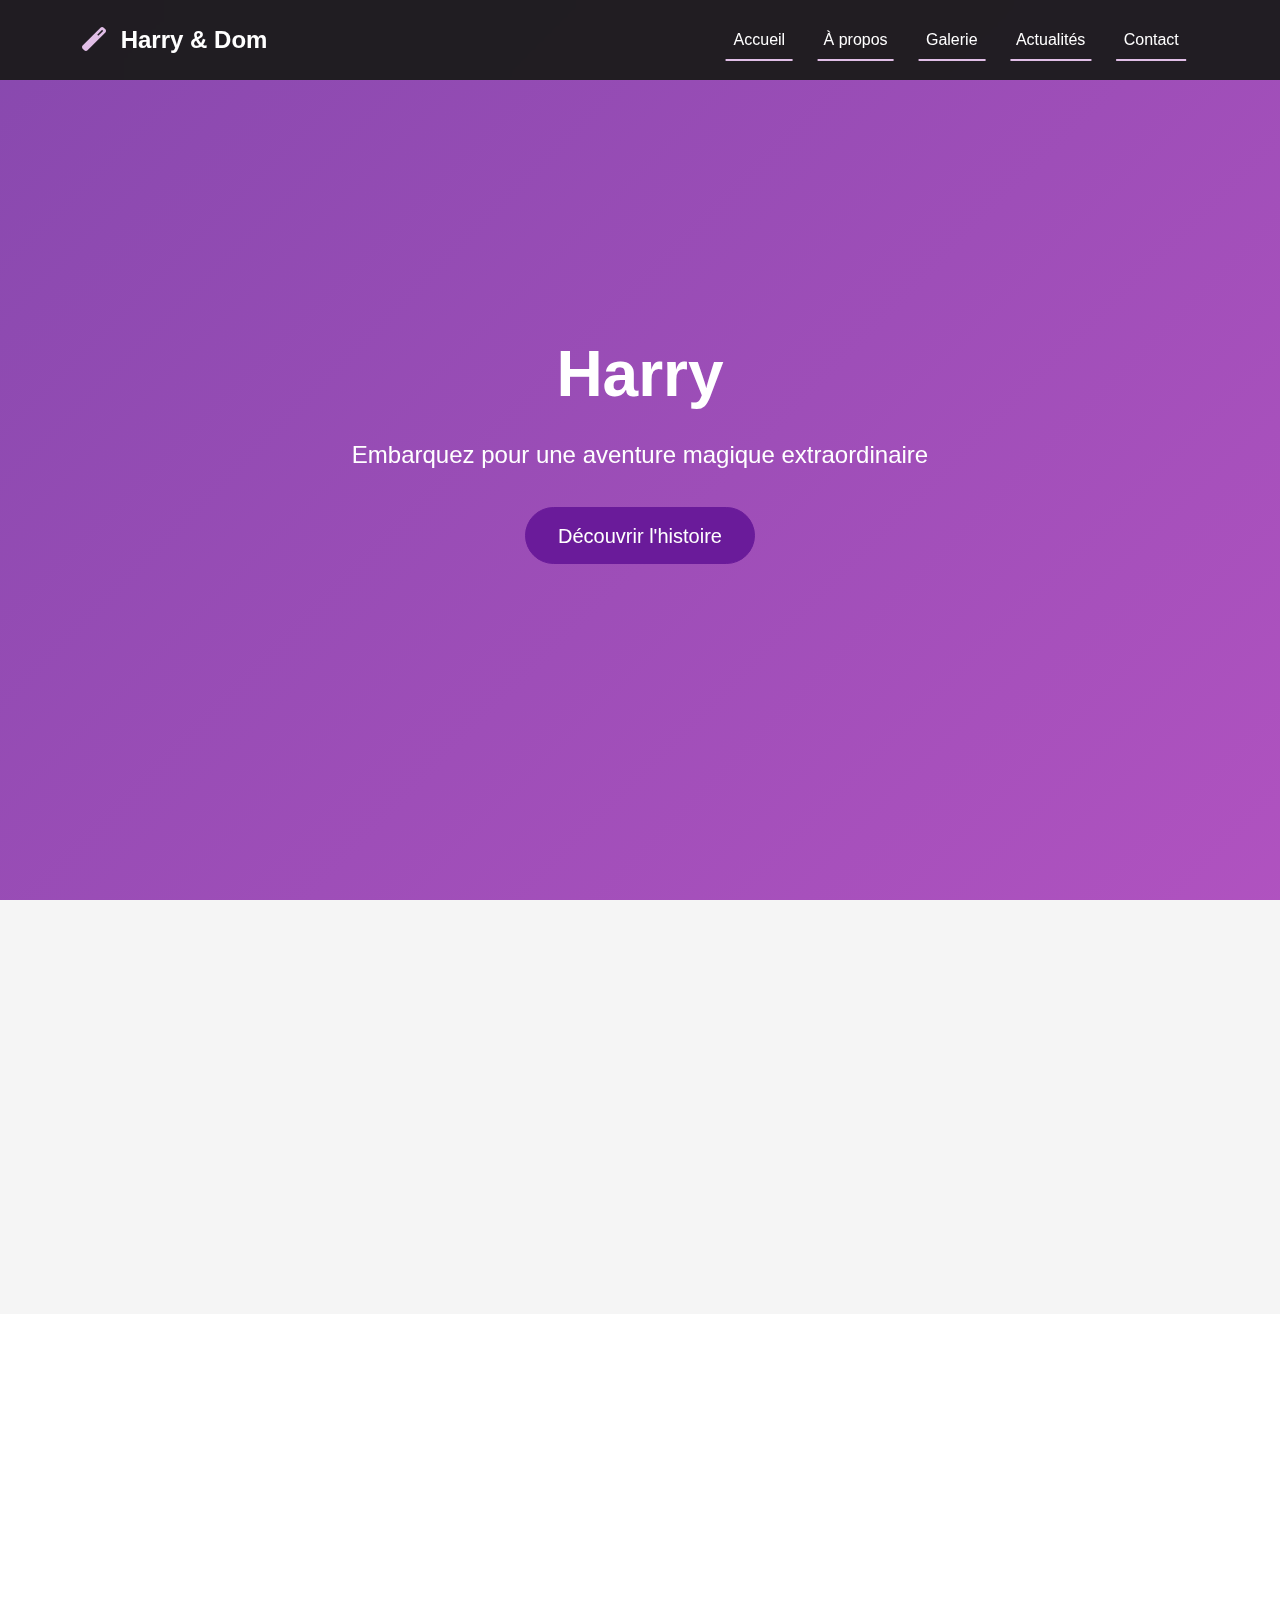
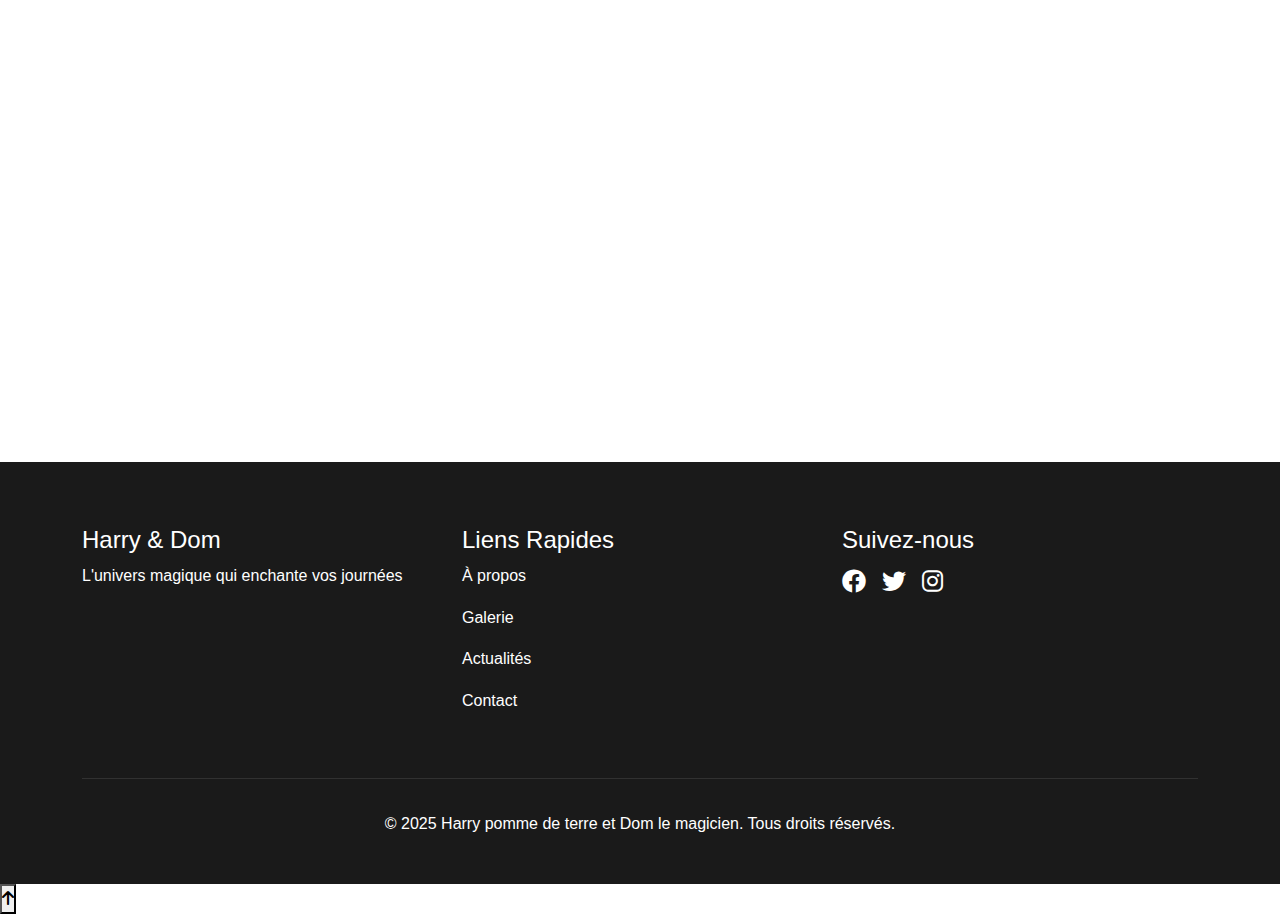
==== index.html @ ff69a41d "initial commit (base globale)" ====
<!DOCTYPE html>
<html lang="fr">
<head>
  <meta charset="UTF-8">
  <meta name="viewport" content="width=device-width, initial-scale=1.0">
  <title>Harry pomme de terre et Dom le magicien</title>
  <!-- Bootstrap 5 -->
  <link href="https://cdn.jsdelivr.net/npm/bootstrap@5.3.0/dist/css/bootstrap.min.css" rel="stylesheet">
  <!-- Font Awesome -->
  <link rel="stylesheet" href="https://cdnjs.cloudflare.com/ajax/libs/font-awesome/6.0.0/css/all.min.css">
  <!-- AOS Animation -->
  <link href="https://unpkg.com/aos@2.3.1/dist/aos.css" rel="stylesheet">
  <!-- Custom CSS -->
  <link rel="stylesheet" href="css/common.css">
  <link rel="stylesheet" href="css/home.css">
</head>
<body>

  <!-- Navigation -->
  <nav class="navbar navbar-expand-lg navbar-dark fixed-top">
    <div class="container">
      <a class="navbar-brand" href="index.html">
        <i class="fas fa-magic"></i> Harry & Dom
      </a>
      <button class="navbar-toggler" type="button" data-bs-toggle="collapse" data-bs-target="#navbarNav">
        <span class="navbar-toggler-icon"></span>
      </button>
      <div class="collapse navbar-collapse" id="navbarNav">
        <ul class="navbar-nav ms-auto">
          <li class="nav-item">
            <a class="nav-link active" href="index.html">Accueil</a>
          </li>
          <li class="nav-item">
            <a class="nav-link" href="pages/about.html">À propos</a>
          </li>
          <li class="nav-item">
            <a class="nav-link" href="pages/gallery.html">Galerie</a>
          </li>
          <li class="nav-item">
            <a class="nav-link" href="pages/news.html">Actualités</a>
          </li>
          <li class="nav-item">
            <a class="nav-link" href="pages/contact.html">Contact</a>
          </li>
        </ul>
      </div>
    </div>
  </nav>

  <!-- Hero Section -->
  <header class="hero">
    <div class="hero-content" data-aos="fade-up">
      <h1>Harry pomme de terre et Dom le magicien</h1>
      <p class="lead">Embarquez pour une aventure magique extraordinaire</p>
      <a href="pages/about.html" class="btn btn-primary btn-lg">Découvrir l'histoire</a>
    </div>
    <div class="hero-overlay"></div>
  </header>

  <!-- Featured Section -->
  <section class="featured">
    <div class="container">
      <div class="row">
        <div class="col-md-4" data-aos="fade-up" data-aos-delay="100">
          <div class="feature-card">
            <i class="fas fa-wand-sparkles"></i>
            <h3>Magie Unique</h3>
            <p>Découvrez des sorts extraordinaires</p>
          </div>
        </div>
        <div class="col-md-4" data-aos="fade-up" data-aos-delay="200">
          <div class="feature-card">
            <i class="fas fa-hat-wizard"></i>
            <h3>Aventures</h3>
            <p>Vivez des quêtes épiques</p>
          </div>
        </div>
        <div class="col-md-4" data-aos="fade-up" data-aos-delay="300">
          <div class="feature-card">
            <i class="fas fa-dragon"></i>
            <h3>Créatures</h3>
            <p>Rencontrez des êtres fantastiques</p>
          </div>
        </div>
      </div>
    </div>
  </section>

  <!-- Latest News Preview -->
  <section class="news-preview">
    <div class="container">
      <h2 class="section-title" data-aos="fade-up">Dernières Actualités</h2>
      <div class="row">
        <div class="col-md-6" data-aos="fade-right">
          <div class="news-card">
            <div class="news-image">
              <img src="images/news-preview-1.jpg" alt="Actualité 1">
            </div>
            <div class="news-content">
              <h3>Nouveau Chapitre</h3>
              <p>Une nouvelle aventure commence...</p>
              <a href="pages/news.html" class="btn btn-outline-primary">Lire plus</a>
            </div>
          </div>
        </div>
        <div class="col-md-6" data-aos="fade-left">
          <div class="news-card">
            <div class="news-image">
              <img src="images/news-preview-2.jpg" alt="Actualité 2">
            </div>
            <div class="news-content">
              <h3>Événement Spécial</h3>
              <p>Rejoignez-nous pour un moment magique...</p>
              <a href="pages/news.html" class="btn btn-outline-primary">Lire plus</a>
            </div>
          </div>
        </div>
      </div>
    </div>
  </section>

  <!-- Footer -->
  <footer>
    <div class="container">
      <div class="row">
        <div class="col-md-4">
          <h4>Harry & Dom</h4>
          <p>L'univers magique qui enchante vos journées</p>
        </div>
        <div class="col-md-4">
          <h4>Liens Rapides</h4>
          <ul class="footer-links">
            <li><a href="pages/about.html">À propos</a></li>
            <li><a href="pages/gallery.html">Galerie</a></li>
            <li><a href="pages/news.html">Actualités</a></li>
            <li><a href="pages/contact.html">Contact</a></li>
          </ul>
        </div>
        <div class="col-md-4">
          <h4>Suivez-nous</h4>
          <div class="social-links">
            <a href="#"><i class="fab fa-facebook"></i></a>
            <a href="#"><i class="fab fa-twitter"></i></a>
            <a href="#"><i class="fab fa-instagram"></i></a>
          </div>
        </div>
      </div>
      <div class="footer-bottom">
        <p>&copy; 2025 Harry pomme de terre et Dom le magicien. Tous droits réservés.</p>
      </div>
    </div>
  </footer>

  <!-- Scripts -->
  <script src="https://cdn.jsdelivr.net/npm/bootstrap@5.3.0/dist/js/bootstrap.bundle.min.js"></script>
  <script src="https://unpkg.com/aos@2.3.1/dist/aos.js"></script>
  <script src="js/common.js"></script>
  <script src="js/home.js"></script>
</body>
</html>
---- css/common.css ----
/* Variables globales */
:root {
    --primary-color: #6a1b9a;
    --secondary-color: #9c27b0;
    --accent-color: #e1bee7;
    --text-color: #333;
    --light-bg: #f5f5f5;
    --dark-bg: #1a1a1a;
    --transition: all 0.3s ease;
}

/* Reset et styles de base */
* {
    margin: 0;
    padding: 0;
    box-sizing: border-box;
}

body {
    font-family: 'Poppins', sans-serif;
    color: var(--text-color);
    line-height: 1.6;
    overflow-x: hidden;
}

/* Navigation */
.navbar {
    background-color: rgba(26, 26, 26, 0.95);
    backdrop-filter: blur(10px);
    padding: 1rem 0;
    transition: var(--transition);
}

.navbar-brand {
    font-size: 1.5rem;
    font-weight: 700;
}

.navbar-brand i {
    margin-right: 0.5rem;
    color: var(--accent-color);
}

.nav-link {
    font-weight: 500;
    padding: 0.5rem 1rem !important;
    margin: 0 0.2rem;
    position: relative;
}

.nav-link::after {
    content: '';
    position: absolute;
    bottom: 0;
    left: 50%;
    width: 0;
    height: 2px;
    background-color: var(--accent-color);
    transition: var(--transition);
    transform: translateX(-50%);
}

.nav-link:hover::after,
.nav-link.active::after {
    width: 80%;
}

/* Titres */
.section-title {
    font-size: 2.5rem;
    font-weight: 700;
    text-align: center;
    margin-bottom: 3rem;
    position: relative;
    color: var(--primary-color);
}

.section-title::after {
    content: '';
    position: absolute;
    bottom: -10px;
    left: 50%;
    transform: translateX(-50%);
    width: 50px;
    height: 3px;
    background-color: var(--accent-color);
}

/* Boutons */
.btn {
    padding: 0.8rem 2rem;
    border-radius: 50px;
    font-weight: 500;
    transition: var(--transition);
}

.btn-primary {
    background-color: var(--primary-color);
    border-color: var(--primary-color);
}

.btn-primary:hover {
    background-color: var(--secondary-color);
    border-color: var(--secondary-color);
    transform: translateY(-2px);
}

.btn-outline-primary {
    color: var(--primary-color);
    border-color: var(--primary-color);
}

.btn-outline-primary:hover {
    background-color: var(--primary-color);
    color: white;
    transform: translateY(-2px);
}

/* Footer */
footer {
    background-color: var(--dark-bg);
    color: white;
    padding: 4rem 0 2rem;
}

.footer-links {
    list-style: none;
    padding: 0;
}

.footer-links li {
    margin-bottom: 1rem;
}

.footer-links a {
    color: white;
    text-decoration: none;
    transition: var(--transition);
}

.footer-links a:hover {
    color: var(--accent-color);
    padding-left: 10px;
}

.social-links {
    display: flex;
    gap: 1rem;
}

.social-links a {
    color: white;
    font-size: 1.5rem;
    transition: var(--transition);
}

.social-links a:hover {
    color: var(--accent-color);
    transform: translateY(-3px);
}

.footer-bottom {
    margin-top: 3rem;
    padding-top: 2rem;
    border-top: 1px solid rgba(255, 255, 255, 0.1);
    text-align: center;
}

/* Animations */
@keyframes fadeIn {
    from { opacity: 0; }
    to { opacity: 1; }
}

@keyframes slideUp {
    from { transform: translateY(20px); opacity: 0; }
    to { transform: translateY(0); opacity: 1; }
}

/* Responsive */
@media (max-width: 768px) {
    .navbar-brand {
        font-size: 1.2rem;
    }
    
    .section-title {
        font-size: 2rem;
    }
    
    .btn {
        padding: 0.6rem 1.5rem;
    }
}
---- css/home.css ----
/* Hero Section */
.hero {
    height: 100vh;
    background-image: url('../images/hero-bg.jpg');
    background-size: cover;
    background-position: center;
    background-attachment: fixed;
    position: relative;
    display: flex;
    align-items: center;
    justify-content: center;
    text-align: center;
    color: white;
    padding: 0 1rem;
}

.hero-overlay {
    position: absolute;
    top: 0;
    left: 0;
    width: 100%;
    height: 100%;
    background: linear-gradient(135deg, rgba(106, 27, 154, 0.8), rgba(156, 39, 176, 0.8));
}

.hero-content {
    position: relative;
    z-index: 1;
    max-width: 800px;
}

.hero h1 {
    font-size: 4rem;
    font-weight: 700;
    margin-bottom: 1.5rem;
    animation: fadeIn 1s ease-out;
}

.hero .lead {
    font-size: 1.5rem;
    margin-bottom: 2rem;
    animation: fadeIn 1s ease-out 0.5s both;
}

.hero .btn {
    animation: fadeIn 1s ease-out 1s both;
}

/* Featured Section */
.featured {
    padding: 6rem 0;
    background-color: var(--light-bg);
}

.feature-card {
    background: white;
    padding: 2rem;
    border-radius: 15px;
    text-align: center;
    box-shadow: 0 10px 30px rgba(0, 0, 0, 0.1);
    transition: var(--transition);
    height: 100%;
}

.feature-card:hover {
    transform: translateY(-10px);
    box-shadow: 0 15px 40px rgba(0, 0, 0, 0.2);
}

.feature-card i {
    font-size: 3rem;
    color: var(--primary-color);
    margin-bottom: 1.5rem;
}

.feature-card h3 {
    font-size: 1.5rem;
    margin-bottom: 1rem;
    color: var(--primary-color);
}

/* News Preview Section */
.news-preview {
    padding: 6rem 0;
}

.news-card {
    background: white;
    border-radius: 15px;
    overflow: hidden;
    box-shadow: 0 10px 30px rgba(0, 0, 0, 0.1);
    transition: var(--transition);
    height: 100%;
}

.news-card:hover {
    transform: translateY(-10px);
    box-shadow: 0 15px 40px rgba(0, 0, 0, 0.2);
}

.news-image {
    height: 250px;
    overflow: hidden;
}

.news-image img {
    width: 100%;
    height: 100%;
    object-fit: cover;
    transition: var(--transition);
}

.news-card:hover .news-image img {
    transform: scale(1.1);
}

.news-content {
    padding: 2rem;
}

.news-content h3 {
    font-size: 1.5rem;
    margin-bottom: 1rem;
    color: var(--primary-color);
}

.news-content p {
    margin-bottom: 1.5rem;
    color: #666;
}

/* Responsive Design */
@media (max-width: 768px) {
    .hero h1 {
        font-size: 2.5rem;
    }
    
    .hero .lead {
        font-size: 1.2rem;
    }
    
    .featured {
        padding: 4rem 0;
    }
    
    .news-preview {
        padding: 4rem 0;
    }
    
    .feature-card,
    .news-card {
        margin-bottom: 2rem;
    }
}

/* Animations supplémentaires */
[data-aos] {
    opacity: 0;
    transition-property: transform, opacity;
}

[data-aos].aos-animate {
    opacity: 1;
}
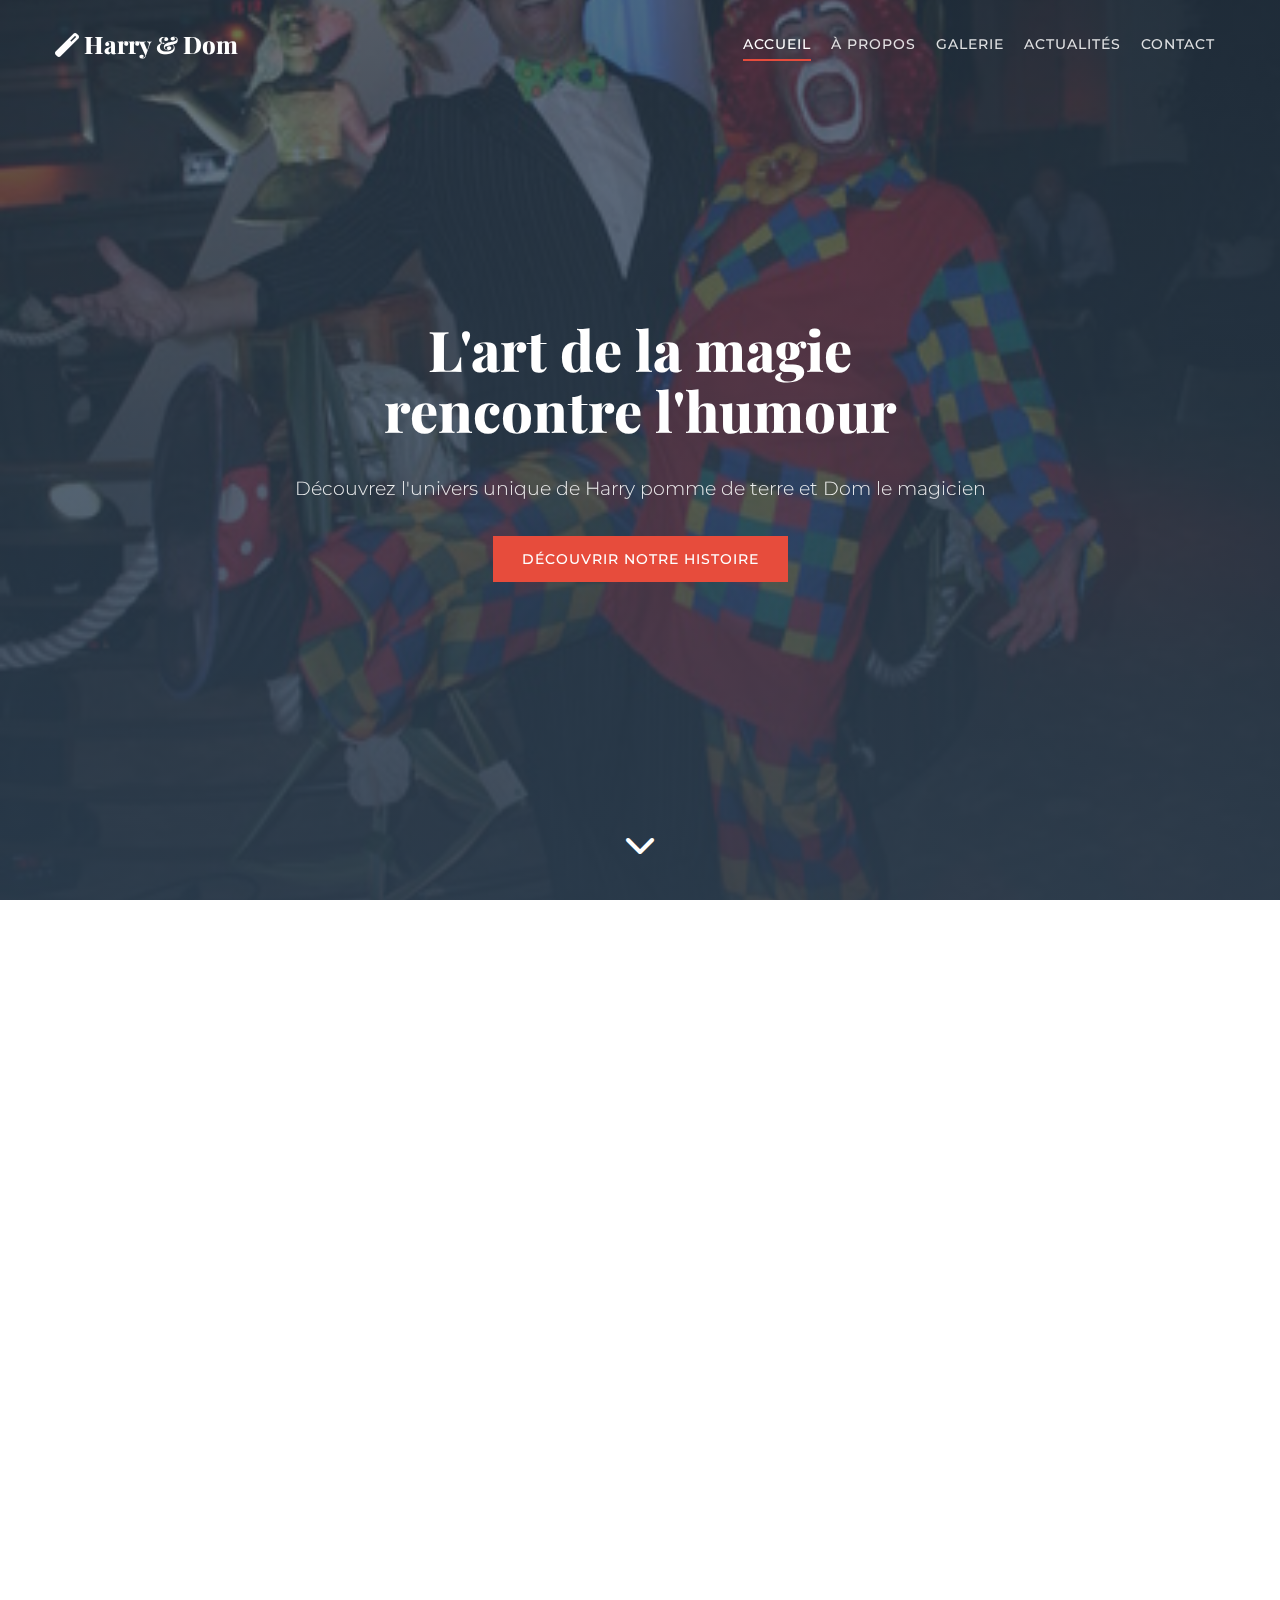
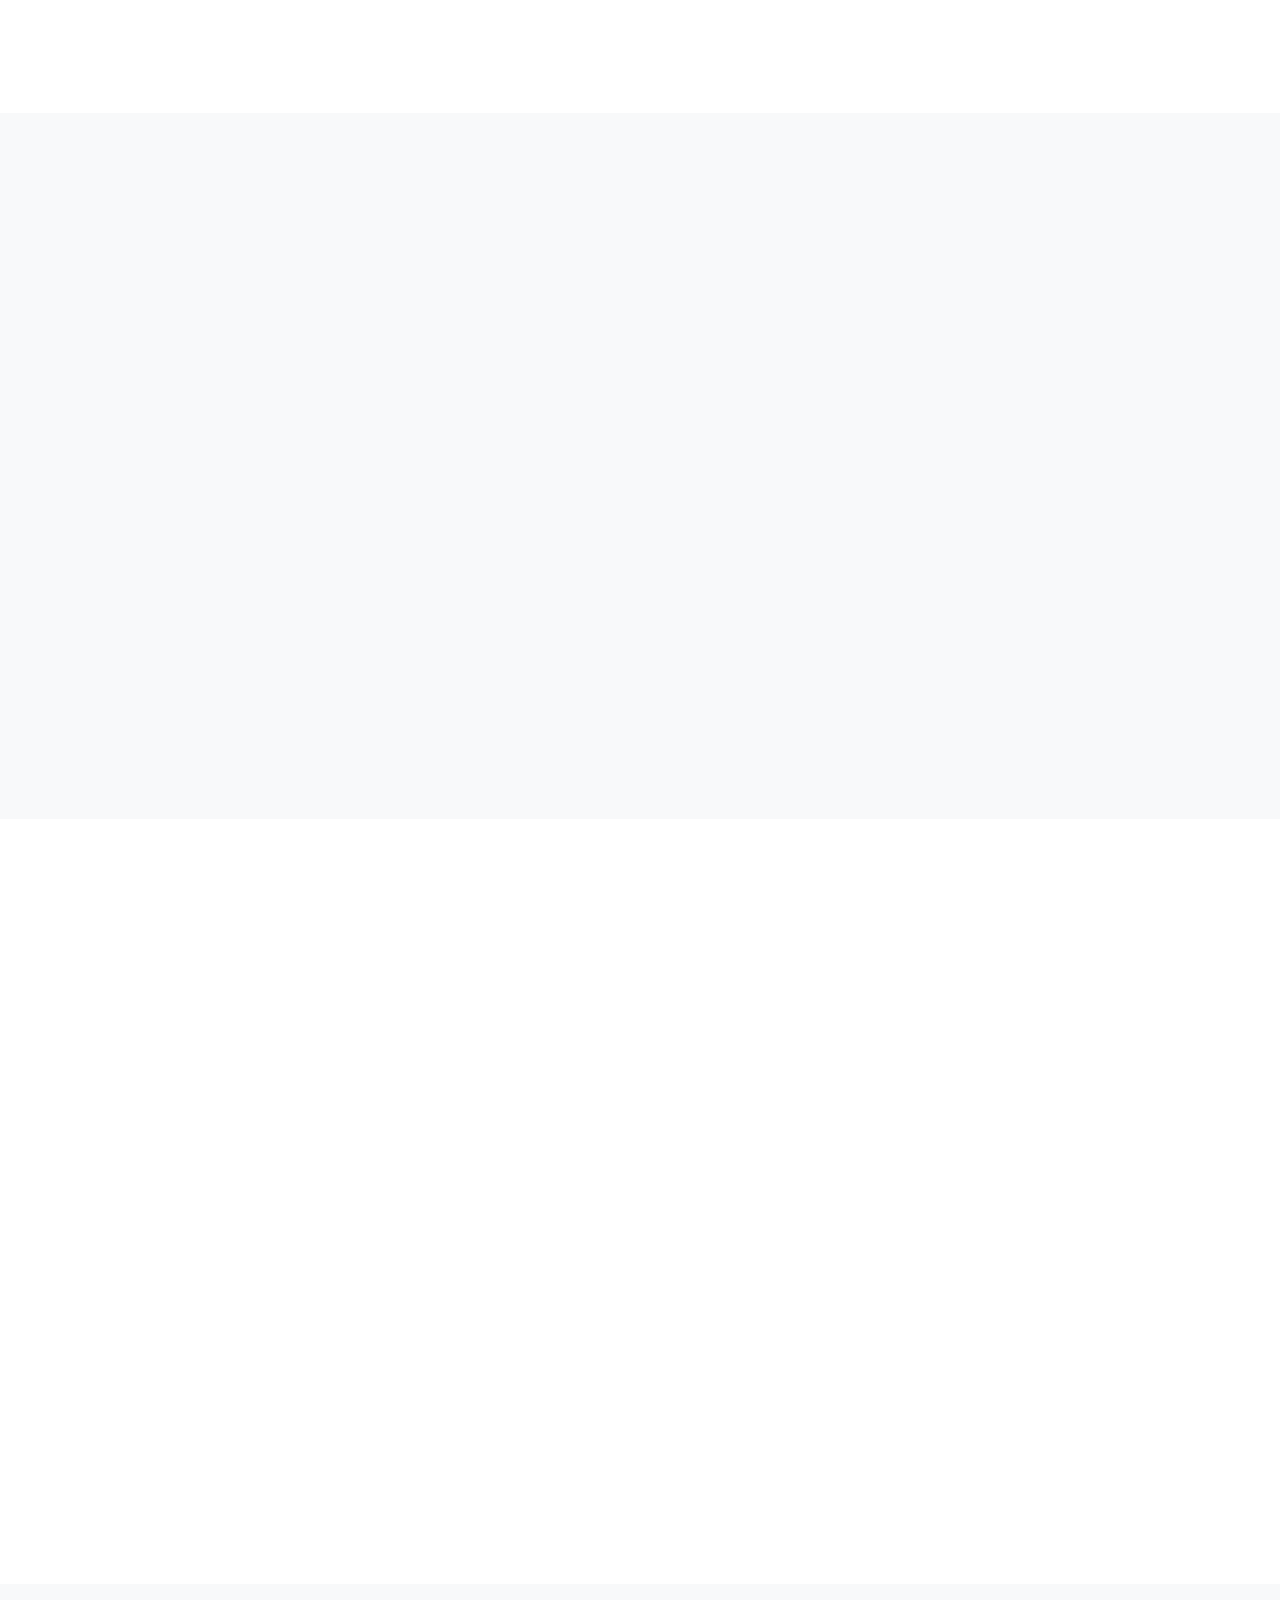
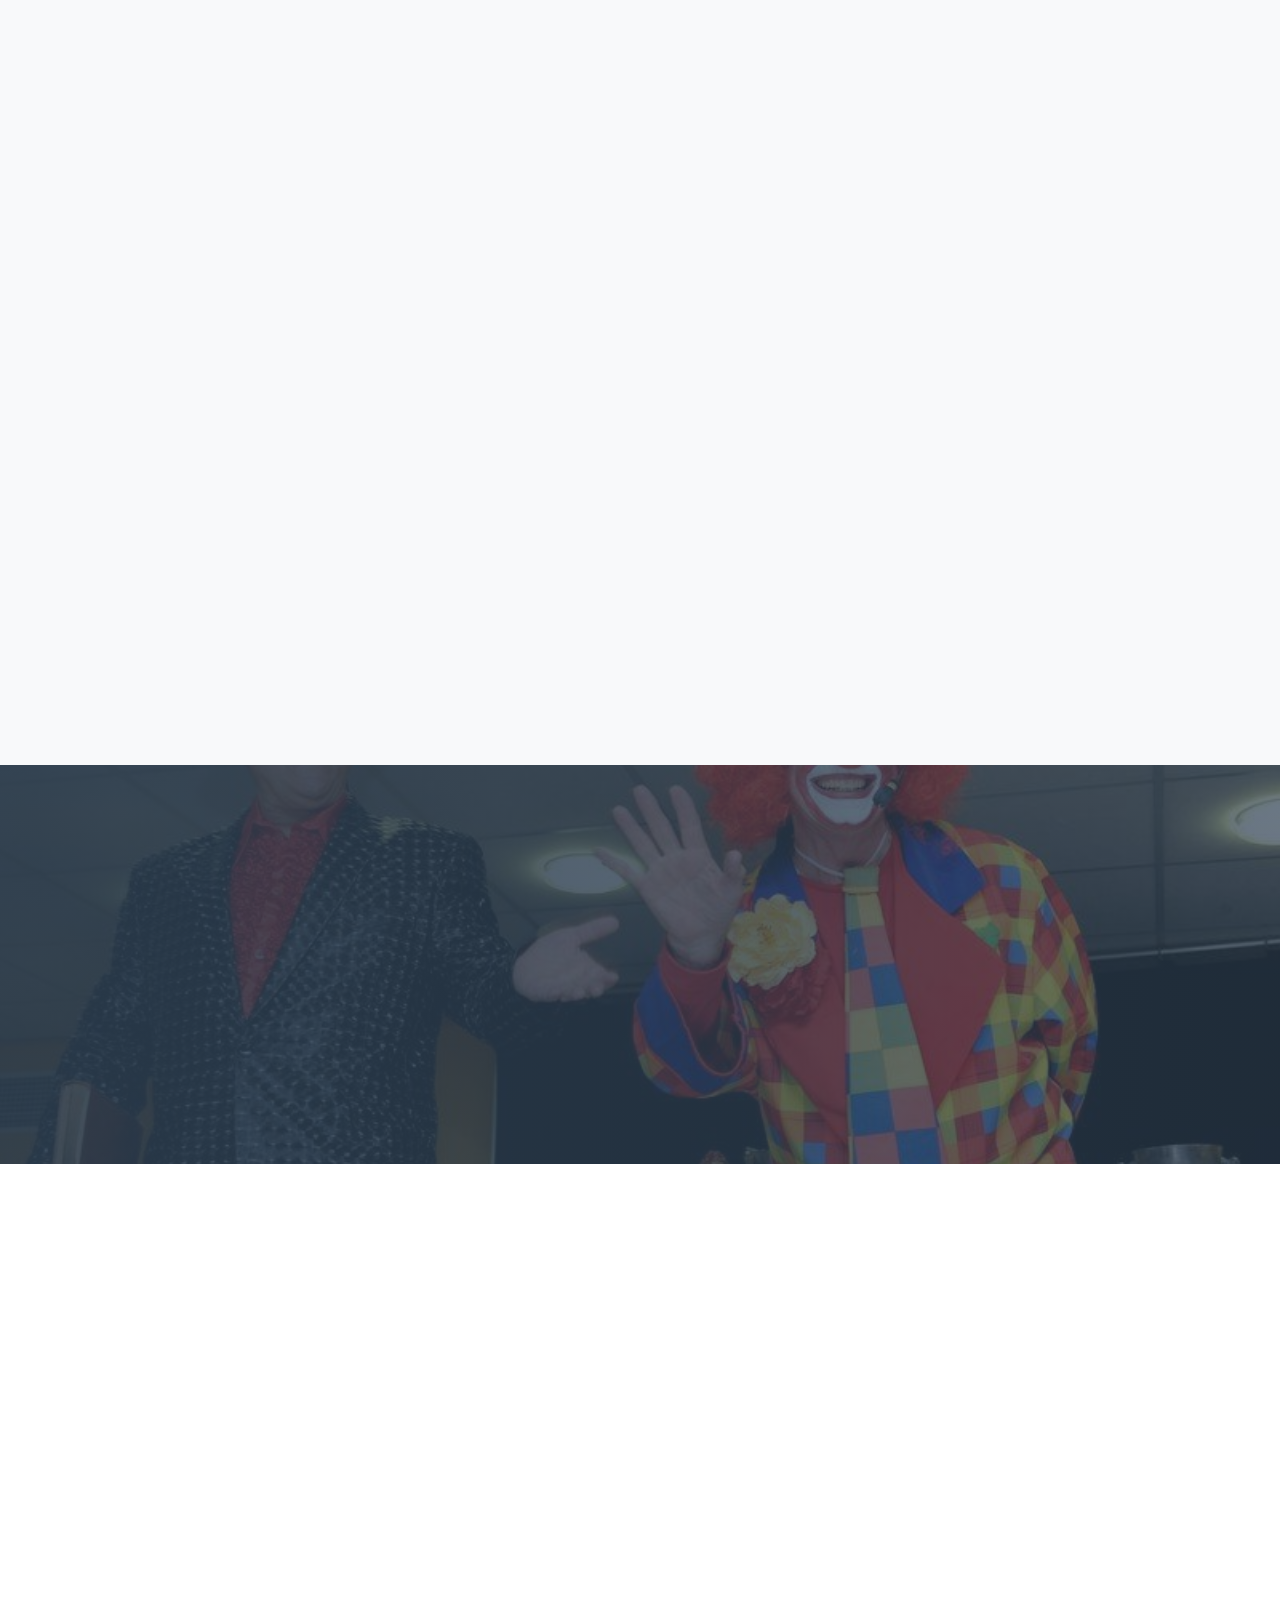
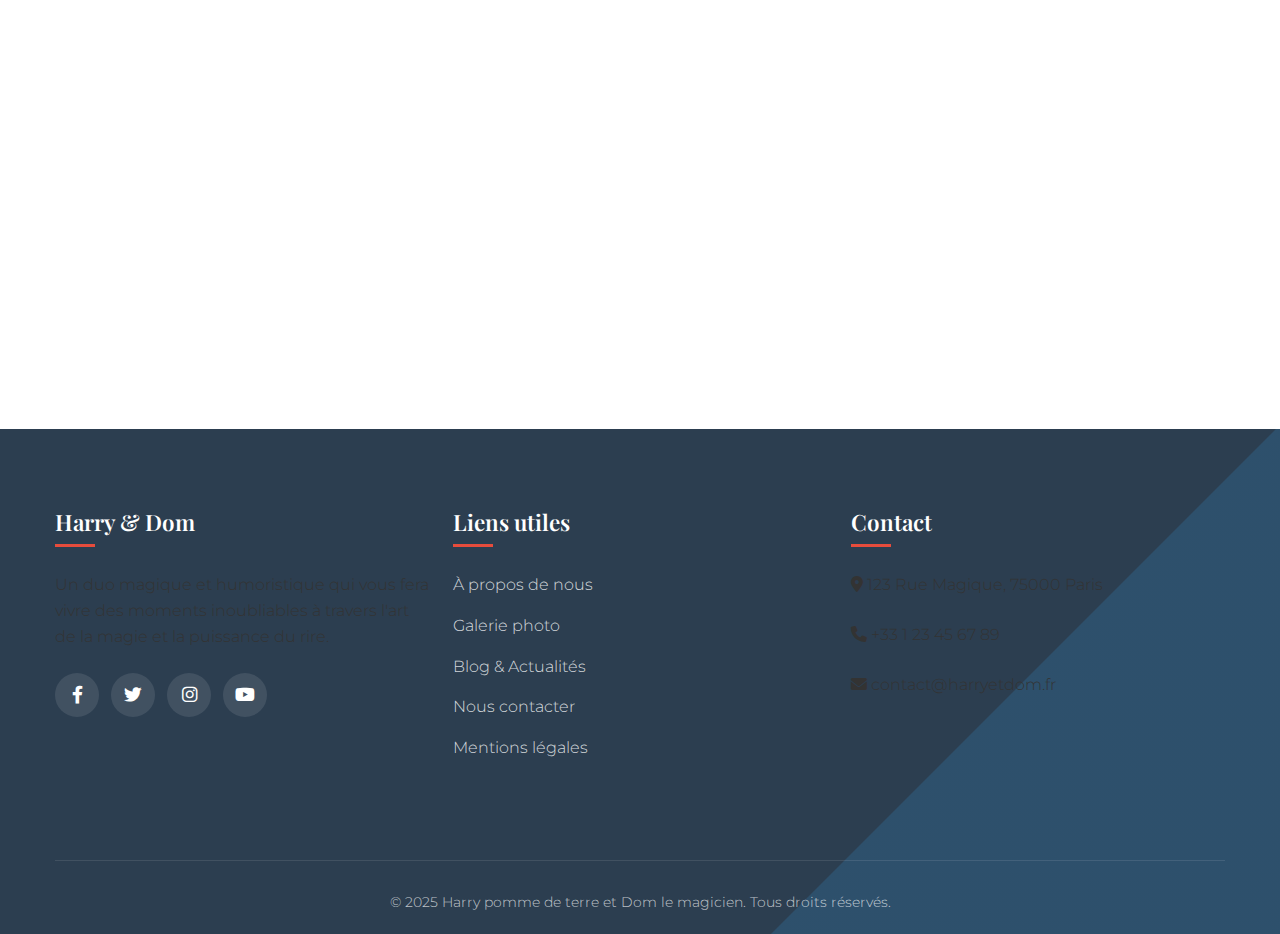
==== commit 15e072af: "save point" ====
--- a/index.html
+++ b/index.html
@@ -3,7 +3,11 @@
 <head>
   <meta charset="UTF-8">
   <meta name="viewport" content="width=device-width, initial-scale=1.0">
-  <title>Harry pomme de terre et Dom le magicien</title>
+  <title>Harry & Dom | Duo magique et humoristique</title>
+  <!-- Favicon -->
+  <link rel="icon" href="favicon.ico" type="image/x-icon">
+  <!-- Google Fonts -->
+  <link href="https://fonts.googleapis.com/css2?family=Montserrat:wght@300;400;500;600;700;800&family=Playfair+Display:wght@400;500;600;700&display=swap" rel="stylesheet">
   <!-- Bootstrap 5 -->
   <link href="https://cdn.jsdelivr.net/npm/bootstrap@5.3.0/dist/css/bootstrap.min.css" rel="stylesheet">
   <!-- Font Awesome -->
@@ -11,8 +15,8 @@
   <!-- AOS Animation -->
   <link href="https://unpkg.com/aos@2.3.1/dist/aos.css" rel="stylesheet">
   <!-- Custom CSS -->
-  <link rel="stylesheet" href="css/common.css">
-  <link rel="stylesheet" href="css/home.css">
+  <link rel="stylesheet" href="css/modern.css">
+  <link rel="stylesheet" href="css/home-modern.css">
 </head>
 <body>
 
@@ -49,69 +53,182 @@
 
   <!-- Hero Section -->
   <header class="hero">
-    <div class="hero-content" data-aos="fade-up">
-      <h1>Harry pomme de terre et Dom le magicien</h1>
-      <p class="lead">Embarquez pour une aventure magique extraordinaire</p>
-      <a href="pages/about.html" class="btn btn-primary btn-lg">Découvrir l'histoire</a>
-    </div>
     <div class="hero-overlay"></div>
+    <div class="hero-content" data-aos="fade-up" data-aos-delay="200">
+      <h1>L'art de la magie<br>rencontre l'humour</h1>
+      <p class="lead">Découvrez l'univers unique de Harry pomme de terre et Dom le magicien</p>
+      <a href="pages/about.html" class="btn btn-primary">Découvrir notre histoire</a>
+    </div>
+    <a href="#about" class="scroll-down">
+      <i class="fas fa-chevron-down"></i>
+    </a>
   </header>
 
-  <!-- Featured Section -->
-  <section class="featured">
-    <div class="container">
+  <!-- À propos Section -->
+  <section id="about" class="about-section">
+    <div class="container">
+      <div class="row align-items-center">
+        <div class="col-lg-6" data-aos="fade-right">
+          <div class="about-img-container">
+            <img src="images/duo-magicienclown.jpg" alt="Harry et Dom en action" class="about-img">
+          </div>
+        </div>
+        <div class="col-lg-6" data-aos="fade-left" data-aos-delay="200">
+          <div class="about-content">
+            <h2>Un duo pas comme les autres</h2>
+            <p>Dans l'univers fascinant où la magie rencontre l'humour, Harry pomme de terre et Dom le magicien forment un duo unique et captivant. Leur spectacle mêle illusions surprenantes, tours de magie époustouflants et moments comiques inoubliables.</p>
+            <p>Avec une expérience de plus de 10 ans sur scène, ils ont su développer une alchimie parfaite qui enchante aussi bien les enfants que les adultes. Leur approche innovante de la magie a révolutionné l'art du spectacle en y apportant une touche d'originalité et d'émotion.</p>
+            <a href="pages/about.html" class="btn btn-outline">En savoir plus</a>
+          </div>
+        </div>
+      </div>
+    </div>
+  </section>
+
+  <!-- Services Section -->
+  <section class="services-section">
+    <div class="container">
+      <div class="section-header" data-aos="fade-up">
+        <h2>Nos Services</h2>
+        <p>Des prestations magiques adaptées à tous vos événements</p>
+      </div>
       <div class="row">
         <div class="col-md-4" data-aos="fade-up" data-aos-delay="100">
-          <div class="feature-card">
-            <i class="fas fa-wand-sparkles"></i>
-            <h3>Magie Unique</h3>
-            <p>Découvrez des sorts extraordinaires</p>
+          <div class="service-card">
+            <div class="service-icon">
+              <i class="fas fa-wand-sparkles"></i>
+            </div>
+            <h3>Spectacles Privés</h3>
+            <p>Des représentations intimistes et personnalisées pour vos événements privés, anniversaires ou célébrations.</p>
           </div>
         </div>
         <div class="col-md-4" data-aos="fade-up" data-aos-delay="200">
-          <div class="feature-card">
-            <i class="fas fa-hat-wizard"></i>
-            <h3>Aventures</h3>
-            <p>Vivez des quêtes épiques</p>
+          <div class="service-card">
+            <div class="service-icon">
+              <i class="fas fa-hat-wizard"></i>
+            </div>
+            <h3>Événements d'Entreprise</h3>
+            <p>Une touche de magie et d'humour pour vos soirées d'entreprise, séminaires ou lancements de produit.</p>
           </div>
         </div>
         <div class="col-md-4" data-aos="fade-up" data-aos-delay="300">
-          <div class="feature-card">
-            <i class="fas fa-dragon"></i>
-            <h3>Créatures</h3>
-            <p>Rencontrez des êtres fantastiques</p>
-          </div>
-        </div>
-      </div>
-    </div>
-  </section>
-
-  <!-- Latest News Preview -->
-  <section class="news-preview">
-    <div class="container">
-      <h2 class="section-title" data-aos="fade-up">Dernières Actualités</h2>
+          <div class="service-card">
+            <div class="service-icon">
+              <i class="fas fa-graduation-cap"></i>
+            </div>
+            <h3>Ateliers de Magie</h3>
+            <p>Apprenez les secrets de la magie grâce à nos ateliers interactifs pour tous les âges et tous les niveaux.</p>
+          </div>
+        </div>
+      </div>
+    </div>
+  </section>
+
+  <!-- Galerie Section -->
+  <section class="gallery-section">
+    <div class="container">
+      <div class="section-header" data-aos="fade-up">
+        <h2>Notre Galerie</h2>
+        <p>Découvrez quelques moments captivants de nos spectacles</p>
+      </div>
+      <div class="row gallery-container">
+        <div class="col-md-4" data-aos="fade-up" data-aos-delay="100">
+          <div class="gallery-item">
+            <img src="images/harry-et-dom.jpg" alt="Harry et Dom en spectacle" class="gallery-img">
+            <div class="gallery-overlay">
+              <h3>Un duo magique</h3>
+              <p>Harry et Dom lors d'une représentation spéciale</p>
+            </div>
+          </div>
+        </div>
+        <div class="col-md-4" data-aos="fade-up" data-aos-delay="200">
+          <div class="gallery-item">
+            <img src="images/duo-magicienclown.jpg" alt="Moment d'illusion" class="gallery-img">
+            <div class="gallery-overlay">
+              <h3>L'art de l'illusion</h3>
+              <p>Une performance qui laisse le public sans voix</p>
+            </div>
+          </div>
+        </div>
+        <div class="col-md-4" data-aos="fade-up" data-aos-delay="300">
+          <div class="gallery-item">
+            <img src="images/harry-et-dom.jpg" alt="Spectacle pour enfants" class="gallery-img">
+            <div class="gallery-overlay">
+              <h3>La magie pour tous</h3>
+              <p>Un moment de joie partagé avec les enfants</p>
+            </div>
+          </div>
+        </div>
+      </div>
+      <div class="text-center mt-4" data-aos="fade-up">
+        <a href="pages/gallery.html" class="btn btn-outline">Voir plus</a>
+      </div>
+    </div>
+  </section>
+
+  <!-- Testimonial Section -->
+  <section class="testimonial-section">
+    <div class="container">
+      <div class="section-header" data-aos="fade-up">
+        <h2>Ce que disent nos clients</h2>
+        <p>Des témoignages qui parlent d'eux-mêmes</p>
+      </div>
+      <div data-aos="fade-up" data-aos-delay="200">
+        <div class="testimonial">
+          <img src="images/harry-et-dom.jpg" alt="Client satisfait" class="testimonial-img">
+          <p class="testimonial-text">
+            "Harry et Dom ont transformé notre événement d'entreprise en une expérience magique inoubliable. Leur professionnalisme, leur créativité et leur humour ont conquis tous nos collaborateurs. Je les recommande vivement !"
+          </p>
+          <h4 class="testimonial-name">Sophie Durand</h4>
+          <p class="testimonial-position">Directrice événementielle, Société ABC</p>
+        </div>
+      </div>
+    </div>
+  </section>
+
+  <!-- CTA Section -->
+  <section class="cta-section">
+    <div class="cta-overlay"></div>
+    <div class="cta-content" data-aos="fade-up">
+      <h2>Prêt à vivre une expérience magique ?</h2>
+      <p>Contactez-nous dès maintenant pour réserver votre spectacle ou en savoir plus sur nos services</p>
+      <a href="pages/contact.html" class="btn btn-primary">Contactez-nous</a>
+    </div>
+  </section>
+
+  <!-- Blog Preview Section -->
+  <section class="blog-section">
+    <div class="container">
+      <div class="section-header" data-aos="fade-up">
+        <h2>Dernières actualités</h2>
+        <p>Restez informés de nos aventures</p>
+      </div>
       <div class="row">
-        <div class="col-md-6" data-aos="fade-right">
-          <div class="news-card">
-            <div class="news-image">
-              <img src="images/news-preview-1.jpg" alt="Actualité 1">
-            </div>
-            <div class="news-content">
-              <h3>Nouveau Chapitre</h3>
-              <p>Une nouvelle aventure commence...</p>
-              <a href="pages/news.html" class="btn btn-outline-primary">Lire plus</a>
-            </div>
-          </div>
-        </div>
-        <div class="col-md-6" data-aos="fade-left">
-          <div class="news-card">
-            <div class="news-image">
-              <img src="images/news-preview-2.jpg" alt="Actualité 2">
-            </div>
-            <div class="news-content">
-              <h3>Événement Spécial</h3>
-              <p>Rejoignez-nous pour un moment magique...</p>
-              <a href="pages/news.html" class="btn btn-outline-primary">Lire plus</a>
+        <div class="col-md-6" data-aos="fade-up" data-aos-delay="100">
+          <div class="blog-card">
+            <div class="blog-img-container">
+              <img src="images/harry-et-dom.jpg" alt="Festival de magie">
+              <span class="blog-category">Événement</span>
+            </div>
+            <div class="blog-content">
+              <span class="blog-date"><i class="far fa-calendar"></i> 15 Mars 2025</span>
+              <h3 class="blog-title">Le Grand Festival de Magie approche</h3>
+              <p class="blog-excerpt">Découvrez notre participation exceptionnelle au plus grand festival de magie de l'année. Un spectacle inédit vous attend...</p>
+              <a href="pages/news.html" class="read-more">Lire la suite <i class="fas fa-arrow-right"></i></a>
+            </div>
+          </div>
+        </div>
+        <div class="col-md-6" data-aos="fade-up" data-aos-delay="200">
+          <div class="blog-card">
+            <div class="blog-img-container">
+              <img src="images/duo-magicienclown.jpg" alt="Atelier magique">
+              <span class="blog-category">Atelier</span>
+            </div>
+            <div class="blog-content">
+              <span class="blog-date"><i class="far fa-calendar"></i> 5 Mars 2025</span>
+              <h3 class="blog-title">Nouveaux ateliers de magie pour débutants</h3>
+              <p class="blog-excerpt">Nous lançons une nouvelle série d'ateliers d'initiation à la magie pour tous. Venez découvrir les secrets des plus grands tours...</p>
+              <a href="pages/news.html" class="read-more">Lire la suite <i class="fas fa-arrow-right"></i></a>
             </div>
           </div>
         </div>
@@ -123,25 +240,36 @@
   <footer>
     <div class="container">
       <div class="row">
-        <div class="col-md-4">
-          <h4>Harry & Dom</h4>
-          <p>L'univers magique qui enchante vos journées</p>
-        </div>
-        <div class="col-md-4">
-          <h4>Liens Rapides</h4>
-          <ul class="footer-links">
-            <li><a href="pages/about.html">À propos</a></li>
-            <li><a href="pages/gallery.html">Galerie</a></li>
-            <li><a href="pages/news.html">Actualités</a></li>
-            <li><a href="pages/contact.html">Contact</a></li>
-          </ul>
-        </div>
-        <div class="col-md-4">
-          <h4>Suivez-nous</h4>
-          <div class="social-links">
-            <a href="#"><i class="fab fa-facebook"></i></a>
-            <a href="#"><i class="fab fa-twitter"></i></a>
-            <a href="#"><i class="fab fa-instagram"></i></a>
+        <div class="col-lg-4 col-md-6">
+          <div class="footer-widget">
+            <h4>Harry & Dom</h4>
+            <p>Un duo magique et humoristique qui vous fera vivre des moments inoubliables à travers l'art de la magie et la puissance du rire.</p>
+            <div class="social-icons">
+              <a href="#"><i class="fab fa-facebook-f"></i></a>
+              <a href="#"><i class="fab fa-twitter"></i></a>
+              <a href="#"><i class="fab fa-instagram"></i></a>
+              <a href="#"><i class="fab fa-youtube"></i></a>
+            </div>
+          </div>
+        </div>
+        <div class="col-lg-4 col-md-6">
+          <div class="footer-widget">
+            <h4>Liens utiles</h4>
+            <ul class="footer-links">
+              <li><a href="pages/about.html">À propos de nous</a></li>
+              <li><a href="pages/gallery.html">Galerie photo</a></li>
+              <li><a href="pages/news.html">Blog & Actualités</a></li>
+              <li><a href="pages/contact.html">Nous contacter</a></li>
+              <li><a href="#">Mentions légales</a></li>
+            </ul>
+          </div>
+        </div>
+        <div class="col-lg-4 col-md-12">
+          <div class="footer-widget">
+            <h4>Contact</h4>
+            <p><i class="fas fa-map-marker-alt"></i> 123 Rue Magique, 75000 Paris</p>
+            <p><i class="fas fa-phone"></i> +33 1 23 45 67 89</p>
+            <p><i class="fas fa-envelope"></i> contact@harryetdom.fr</p>
           </div>
         </div>
       </div>
@@ -154,7 +282,38 @@
   <!-- Scripts -->
   <script src="https://cdn.jsdelivr.net/npm/bootstrap@5.3.0/dist/js/bootstrap.bundle.min.js"></script>
   <script src="https://unpkg.com/aos@2.3.1/dist/aos.js"></script>
-  <script src="js/common.js"></script>
-  <script src="js/home.js"></script>
+  <script>
+    // Initialisation des animations AOS
+    AOS.init({
+      duration: 800,
+      easing: 'ease-in-out',
+      once: true,
+      mirror: false
+    });
+    
+    // Changement de style du navbar au scroll
+    window.addEventListener('scroll', function() {
+      const navbar = document.querySelector('.navbar');
+      if (window.scrollY > 50) {
+        navbar.classList.add('scrolled');
+        navbar.classList.add('navbar-light');
+        navbar.classList.remove('navbar-dark');
+      } else {
+        navbar.classList.remove('scrolled');
+        navbar.classList.remove('navbar-light');
+        navbar.classList.add('navbar-dark');
+      }
+    });
+    
+    // Animation du scroll vers le bas
+    document.querySelector('.scroll-down').addEventListener('click', function(e) {
+      e.preventDefault();
+      const aboutSection = document.getElementById('about');
+      window.scrollTo({
+        top: aboutSection.offsetTop - 70,
+        behavior: 'smooth'
+      });
+    });
+  </script>
 </body>
 </html>
--- a/css/modern.css
+++ b/css/modern.css
@@ -0,0 +1,682 @@
+/* 
+ * Modern CSS for Harry & Dom
+ * New design system with a clean, elegant and minimalist approach
+ */
+
+/* Variables globales */
+:root {
+    /* Nouvelle palette de couleurs plus moderne et épurée */
+    --primary-color: #2c3e50;       /* Bleu foncé */
+    --secondary-color: #3498db;     /* Bleu clair */
+    --accent-color: #e74c3c;        /* Rouge/orange pour accent */
+    --light-color: #ecf0f1;         /* Gris très clair presque blanc */
+    --dark-color: #2c3e50;          /* Bleu foncé */
+    --text-color: #333333;          /* Texte principal */
+    --text-light: #7f8c8d;          /* Texte secondaire */
+    --background-light: #ffffff;    /* Fond clair */
+    --background-dark: #f8f9fa;     /* Fond légèrement gris */
+    
+    /* Typography */
+    --body-font: 'Montserrat', sans-serif;
+    --heading-font: 'Playfair Display', serif;
+    
+    /* Transitions et animations */
+    --transition-fast: all 0.3s ease;
+    --transition-slow: all 0.5s ease;
+    
+    /* Dimensions */
+    --container-width: 1200px;
+    --section-spacing: 100px;
+    --element-spacing: 30px;
+}
+
+/* Reset et bases */
+* {
+    margin: 0;
+    padding: 0;
+    box-sizing: border-box;
+}
+
+body {
+    font-family: var(--body-font);
+    color: var(--text-color);
+    line-height: 1.6;
+    background-color: var(--background-light);
+    overflow-x: hidden;
+    font-weight: 300;
+    font-size: 16px;
+}
+
+h1, h2, h3, h4, h5, h6 {
+    font-family: var(--heading-font);
+    margin-bottom: 1rem;
+    font-weight: 700;
+    line-height: 1.2;
+    color: var(--primary-color);
+}
+
+p {
+    margin-bottom: 1.5rem;
+    color: var(--text-color);
+}
+
+a {
+    color: var(--secondary-color);
+    text-decoration: none;
+    transition: var(--transition-fast);
+}
+
+a:hover {
+    color: var(--accent-color);
+}
+
+img {
+    max-width: 100%;
+    height: auto;
+    display: block;
+}
+
+section {
+    padding: 5rem 0;
+}
+
+.container {
+    width: 100%;
+    max-width: var(--container-width);
+    margin: 0 auto;
+    padding: 0 15px;
+}
+
+/* Navbar moderne */
+.navbar {
+    background-color: transparent !important;
+    transition: var(--transition-fast);
+    padding: 20px 0;
+}
+
+.navbar.scrolled {
+    background-color: rgba(255, 255, 255, 0.95) !important;
+    backdrop-filter: blur(10px);
+    box-shadow: 0 5px 15px rgba(0, 0, 0, 0.05);
+    padding: 15px 0;
+}
+
+.navbar-brand {
+    font-weight: 800;
+    font-size: 1.5rem;
+    color: var(--primary-color) !important;
+    font-family: var(--heading-font);
+}
+
+.navbar-dark .navbar-brand {
+    color: white !important;
+}
+
+.navbar-light .navbar-brand {
+    color: var(--primary-color) !important;
+}
+
+.navbar-dark .navbar-toggler {
+    border-color: rgba(255, 255, 255, 0.1);
+}
+
+.navbar-light .navbar-toggler {
+    border-color: rgba(0, 0, 0, 0.1);
+}
+
+.nav-link {
+    font-weight: 500;
+    position: relative;
+    font-size: 0.9rem;
+    text-transform: uppercase;
+    letter-spacing: 1px;
+    margin: 0 10px;
+    padding: 5px 0 !important;
+}
+
+.navbar-dark .nav-link {
+    color: rgba(255, 255, 255, 0.85) !important;
+}
+
+.navbar-light .nav-link {
+    color: var(--text-color) !important;
+}
+
+.nav-link::after {
+    content: '';
+    position: absolute;
+    bottom: 0;
+    left: 0;
+    right: 0;
+    height: 2px;
+    background-color: var(--accent-color);
+    transform: scaleX(0);
+    transition: transform 0.3s ease;
+}
+
+.nav-link:hover::after,
+.nav-link.active::after {
+    transform: scaleX(1);
+}
+
+.navbar-dark .nav-link:hover,
+.navbar-dark .nav-link.active {
+    color: white !important;
+}
+
+.navbar-light .nav-link:hover,
+.navbar-light .nav-link.active {
+    color: var(--primary-color) !important;
+}
+
+/* Sections Headers */
+.section-header {
+    text-align: center;
+    margin-bottom: 4rem;
+    position: relative;
+}
+
+.section-header h2 {
+    font-size: 2.5rem;
+    margin-bottom: 1rem;
+    position: relative;
+    display: inline-block;
+}
+
+.section-header h2::after {
+    content: '';
+    position: absolute;
+    bottom: -15px;
+    left: 50%;
+    transform: translateX(-50%);
+    width: 60px;
+    height: 3px;
+    background-color: var(--accent-color);
+}
+
+.section-header p {
+    max-width: 700px;
+    margin: 1rem auto 0;
+    font-size: 1.1rem;
+    color: var(--text-light);
+}
+
+/* Boutons */
+.btn {
+    border-radius: 0;
+    padding: 12px 28px;
+    font-weight: 500;
+    text-transform: uppercase;
+    letter-spacing: 1px;
+    font-size: 0.85rem;
+    transition: var(--transition-fast);
+    position: relative;
+    overflow: hidden;
+    z-index: 1;
+}
+
+.btn::after {
+    content: '';
+    position: absolute;
+    bottom: 0;
+    left: 0;
+    width: 100%;
+    height: 100%;
+    background-color: var(--accent-color);
+    z-index: -2;
+}
+
+.btn::before {
+    content: '';
+    position: absolute;
+    bottom: 0;
+    left: 0;
+    width: 0%;
+    height: 100%;
+    background-color: var(--primary-color);
+    transition: var(--transition-fast);
+    z-index: -1;
+}
+
+.btn:hover::before {
+    width: 100%;
+}
+
+.btn-primary {
+    background-color: var(--accent-color);
+    border-color: var(--accent-color);
+    color: white;
+}
+
+.btn-primary:hover {
+    background-color: var(--accent-color);
+    border-color: var(--accent-color);
+    color: white;
+}
+
+.btn-outline {
+    background-color: transparent;
+    border: 1px solid var(--accent-color);
+    color: var(--accent-color);
+}
+
+.btn-outline:hover {
+    color: white;
+}
+
+/* Cards */
+.card {
+    border: none;
+    border-radius: 0;
+    overflow: hidden;
+    transition: var(--transition-fast);
+    margin-bottom: 30px;
+    box-shadow: 0 10px 30px rgba(0, 0, 0, 0.05);
+}
+
+.card:hover {
+    transform: translateY(-10px);
+    box-shadow: 0 15px 35px rgba(0, 0, 0, 0.1);
+}
+
+.card-img-container {
+    overflow: hidden;
+    position: relative;
+}
+
+.card-img-container img {
+    transition: var(--transition-slow);
+}
+
+.card:hover .card-img-container img {
+    transform: scale(1.05);
+}
+
+.card-body {
+    padding: 25px;
+}
+
+.card-title {
+    font-size: 1.3rem;
+    margin-bottom: 15px;
+}
+
+.card-text {
+    color: var(--text-light);
+    margin-bottom: 20px;
+}
+
+/* Footer */
+footer {
+    background-color: var(--primary-color);
+    color: white;
+    padding: 80px 0 20px;
+    position: relative;
+    overflow: hidden;
+}
+
+footer::before {
+    content: '';
+    position: absolute;
+    top: 0;
+    right: 0;
+    width: 40%;
+    height: 100%;
+    background: linear-gradient(135deg, transparent 49.9%, rgba(52, 152, 219, 0.2) 50%);
+    pointer-events: none;
+}
+
+.footer-widget {
+    margin-bottom: 40px;
+    position: relative;
+    z-index: 1;
+}
+
+.footer-widget h4 {
+    color: white;
+    font-size: 1.4rem;
+    margin-bottom: 25px;
+    position: relative;
+    padding-bottom: 12px;
+    font-weight: 600;
+}
+
+.footer-widget h4::after {
+    content: '';
+    position: absolute;
+    bottom: 0;
+    left: 0;
+    width: 40px;
+    height: 3px;
+    background-color: var(--accent-color);
+    transition: var(--transition-fast);
+}
+
+.footer-widget:hover h4::after {
+    width: 60px;
+}
+
+.footer-links {
+    list-style: none;
+    padding: 0;
+    margin: 0;
+}
+
+.footer-links li {
+    margin-bottom: 15px;
+    transition: var(--transition-fast);
+    position: relative;
+    padding-left: 0;
+}
+
+.footer-links a {
+    color: rgba(255, 255, 255, 0.8);
+    transition: var(--transition-fast);
+    display: inline-block;
+    position: relative;
+}
+
+.footer-links a:hover {
+    color: white;
+    padding-left: 10px;
+}
+
+.footer-links a::before {
+    content: "\f105"; /* FontAwesome icon for right angle */
+    font-family: "Font Awesome 6 Free";
+    font-weight: 900;
+    position: absolute;
+    left: -15px;
+    top: 50%;
+    transform: translateY(-50%);
+    opacity: 0;
+    transition: var(--transition-fast);
+}
+
+.footer-links a:hover::before {
+    opacity: 1;
+    left: -5px;
+    color: var(--accent-color);
+}
+
+.social-icons {
+    display: flex;
+    margin-top: 20px;
+    flex-wrap: wrap;
+}
+
+.social-icons a {
+    width: 44px;
+    height: 44px;
+    border-radius: 50%;
+    display: flex;
+    align-items: center;
+    justify-content: center;
+    background-color: rgba(255, 255, 255, 0.1);
+    color: white;
+    margin-right: 12px;
+    margin-bottom: 10px;
+    transition: var(--transition-fast);
+    font-size: 1.1rem;
+    position: relative;
+    overflow: hidden;
+}
+
+.social-icons a::before {
+    content: '';
+    position: absolute;
+    top: 0;
+    left: 0;
+    width: 100%;
+    height: 100%;
+    background-color: var(--accent-color);
+    transform: translateY(100%);
+    transition: var(--transition-fast);
+    z-index: -1;
+}
+
+.social-icons a:hover {
+    color: white;
+    transform: translateY(-5px);
+    box-shadow: 0 5px 15px rgba(0, 0, 0, 0.3);
+}
+
+.social-icons a:hover::before {
+    transform: translateY(0);
+}
+
+.footer-contact-item {
+    display: flex;
+    align-items: flex-start;
+    margin-bottom: 20px;
+}
+
+.footer-contact-icon {
+    min-width: 36px;
+    height: 36px;
+    background-color: rgba(255, 255, 255, 0.1);
+    border-radius: 50%;
+    display: flex;
+    align-items: center;
+    justify-content: center;
+    margin-right: 15px;
+    color: var(--accent-color);
+    transition: var(--transition-fast);
+}
+
+.footer-contact-text {
+    font-size: 0.95rem;
+    color: rgba(255, 255, 255, 0.8);
+}
+
+.footer-contact-item:hover .footer-contact-icon {
+    background-color: var(--accent-color);
+    color: white;
+}
+
+.footer-bottom {
+    text-align: center;
+    padding-top: 30px;
+    margin-top: 60px;
+    border-top: 1px solid rgba(255, 255, 255, 0.1);
+    position: relative;
+}
+
+.footer-bottom p {
+    color: rgba(255, 255, 255, 0.7);
+    margin-bottom: 0;
+    font-size: 0.9rem;
+}
+
+.footer-newsletter {
+    background-color: rgba(255, 255, 255, 0.05);
+    padding: 30px;
+    border-radius: 10px;
+    margin-bottom: 30px;
+}
+
+.footer-newsletter h4 {
+    margin-bottom: 15px;
+}
+
+.footer-newsletter p {
+    color: rgba(255, 255, 255, 0.8);
+    margin-bottom: 20px;
+    font-size: 0.95rem;
+}
+
+.footer-newsletter-form {
+    position: relative;
+}
+
+.footer-newsletter-form .form-control {
+    height: 50px;
+    background-color: rgba(255, 255, 255, 0.1);
+    border: none;
+    border-radius: 50px;
+    padding: 0 140px 0 20px;
+    color: white;
+}
+
+.footer-newsletter-form .form-control::placeholder {
+    color: rgba(255, 255, 255, 0.5);
+}
+
+.footer-newsletter-form .btn {
+    position: absolute;
+    right: 5px;
+    top: 5px;
+    height: 40px;
+    border-radius: 40px;
+    padding: 0 20px;
+    text-transform: uppercase;
+    font-size: 0.85rem;
+    font-weight: 600;
+    letter-spacing: 0.5px;
+}
+
+.scroll-to-top {
+    position: fixed;
+    bottom: 30px;
+    right: 30px;
+    width: 45px;
+    height: 45px;
+    background-color: var(--accent-color);
+    color: white;
+    border-radius: 50%;
+    display: flex;
+    align-items: center;
+    justify-content: center;
+    cursor: pointer;
+    opacity: 0;
+    visibility: hidden;
+    transform: translateY(20px);
+    transition: var(--transition-fast);
+    z-index: 99;
+    box-shadow: 0 5px 15px rgba(0, 0, 0, 0.2);
+}
+
+.scroll-to-top.active {
+    opacity: 1;
+    visibility: visible;
+    transform: translateY(0);
+}
+
+.scroll-to-top:hover {
+    background-color: var(--primary-color);
+}
+
+@media (max-width: 768px) {
+    footer {
+        padding: 60px 0 20px;
+    }
+    
+    .footer-widget h4 {
+        font-size: 1.3rem;
+    }
+    
+    .footer-newsletter {
+        padding: 20px;
+    }
+    
+    .footer-newsletter-form .form-control {
+        padding-right: 120px;
+    }
+}
+
+@media (max-width: 576px) {
+    .footer-newsletter-form .btn {
+        padding: 0 15px;
+        font-size: 0.8rem;
+    }
+    
+    .social-icons a {
+        width: 38px;
+        height: 38px;
+    }
+}
+
+/* Utilitaires */
+.text-primary {
+    color: var(--primary-color) !important;
+}
+
+.text-secondary {
+    color: var(--secondary-color) !important;
+}
+
+.text-accent {
+    color: var(--accent-color) !important;
+}
+
+.bg-light {
+    background-color: var(--background-light) !important;
+}
+
+.bg-dark {
+    background-color: var(--background-dark) !important;
+}
+
+.overlay {
+    position: absolute;
+    top: 0;
+    left: 0;
+    width: 100%;
+    height: 100%;
+    background: linear-gradient(to bottom, rgba(0,0,0,0.3), rgba(0,0,0,0.7));
+    z-index: 1;
+}
+
+/* Responsive Designs */
+@media (max-width: 992px) {
+    .navbar-collapse {
+        background-color: var(--background-light);
+        padding: 20px;
+        border-radius: 5px;
+        box-shadow: 0 10px 30px rgba(0, 0, 0, 0.1);
+    }
+    
+    .navbar-light .navbar-collapse {
+        background-color: var(--background-light);
+    }
+    
+    .navbar-dark .navbar-collapse {
+        background-color: var(--primary-color);
+    }
+    
+    .section-header h2 {
+        font-size: 2rem;
+    }
+    
+    section {
+        padding: 4rem 0;
+    }
+}
+
+@media (max-width: 768px) {
+    .section-header h2 {
+        font-size: 1.8rem;
+    }
+    
+    .btn {
+        padding: 10px 24px;
+    }
+    
+    section {
+        padding: 3rem 0;
+    }
+}
+
+@media (max-width: 576px) {
+    body {
+        font-size: 15px;
+    }
+    
+    .section-header h2 {
+        font-size: 1.6rem;
+    }
+    
+    .navbar-brand {
+        font-size: 1.3rem;
+    }
+} --- a/css/home-modern.css
+++ b/css/home-modern.css
@@ -0,0 +1,445 @@
+/*
+ * Style moderne pour la page d'accueil
+ */
+
+/* Hero Section */
+.hero {
+    height: 100vh;
+    min-height: 600px;
+    position: relative;
+    display: flex;
+    align-items: center;
+    justify-content: center;
+    text-align: center;
+    background: url('../images/harry-et-dom.jpg') no-repeat center center;
+    background-size: cover;
+    color: white;
+    margin-bottom: var(--section-spacing);
+}
+
+.hero-overlay {
+    position: absolute;
+    top: 0;
+    left: 0;
+    width: 100%;
+    height: 100%;
+    background: linear-gradient(to bottom, rgba(44, 62, 80, 0.7), rgba(44, 62, 80, 0.9));
+    z-index: 1;
+}
+
+.hero-content {
+    position: relative;
+    z-index: 2;
+    max-width: 800px;
+    padding: 0 20px;
+}
+
+.hero h1 {
+    font-size: 3.5rem;
+    font-weight: 800;
+    margin-bottom: 2rem;
+    color: white;
+    line-height: 1.1;
+}
+
+.hero p {
+    font-size: 1.2rem;
+    margin-bottom: 2rem;
+    color: rgba(255, 255, 255, 0.9);
+}
+
+.scroll-down {
+    position: absolute;
+    bottom: 30px;
+    left: 50%;
+    transform: translateX(-50%);
+    z-index: 2;
+    color: white;
+    font-size: 2rem;
+    animation: bounce 2s infinite;
+    cursor: pointer;
+}
+
+@keyframes bounce {
+    0%, 20%, 50%, 80%, 100% {
+        transform: translateY(0) translateX(-50%);
+    }
+    40% {
+        transform: translateY(-30px) translateX(-50%);
+    }
+    60% {
+        transform: translateY(-15px) translateX(-50%);
+    }
+}
+
+/* À propos section */
+.about-section {
+    padding: 6rem 0;
+    position: relative;
+    overflow: hidden;
+}
+
+.about-img-container {
+    position: relative;
+    overflow: hidden;
+    height: 100%;
+}
+
+.about-img {
+    width: 100%;
+    height: 100%;
+    object-fit: cover;
+}
+
+.about-content {
+    padding: 2rem;
+}
+
+.about-content h2 {
+    margin-bottom: 1.5rem;
+    position: relative;
+    padding-bottom: 15px;
+}
+
+.about-content h2::after {
+    content: '';
+    position: absolute;
+    bottom: 0;
+    left: 0;
+    width: 50px;
+    height: 3px;
+    background-color: var(--accent-color);
+}
+
+.about-content p {
+    margin-bottom: 2rem;
+    color: var(--text-light);
+    font-size: 1.05rem;
+}
+
+/* Services Section */
+.services-section {
+    background-color: var(--background-dark);
+    padding: 6rem 0;
+}
+
+.service-card {
+    padding: 3rem 2rem;
+    text-align: center;
+    background-color: white;
+    transition: var(--transition-fast);
+    height: 100%;
+    box-shadow: 0 10px 30px rgba(0, 0, 0, 0.05);
+}
+
+.service-card:hover {
+    transform: translateY(-10px);
+    box-shadow: 0 15px 35px rgba(0, 0, 0, 0.1);
+}
+
+.service-icon {
+    font-size: 3rem;
+    color: var(--accent-color);
+    margin-bottom: 1.5rem;
+}
+
+.service-card h3 {
+    margin-bottom: 1rem;
+    font-size: 1.5rem;
+}
+
+.service-card p {
+    color: var(--text-light);
+}
+
+/* Galerie */
+.gallery-section {
+    padding: 6rem 0;
+}
+
+.gallery-container {
+    margin-top: 3rem;
+}
+
+.gallery-item {
+    margin-bottom: 30px;
+    position: relative;
+    overflow: hidden;
+}
+
+.gallery-img {
+    width: 100%;
+    height: 300px;
+    object-fit: cover;
+    transition: var(--transition-slow);
+}
+
+.gallery-overlay {
+    position: absolute;
+    top: 0;
+    left: 0;
+    width: 100%;
+    height: 100%;
+    background-color: rgba(44, 62, 80, 0.7);
+    display: flex;
+    flex-direction: column;
+    align-items: center;
+    justify-content: center;
+    opacity: 0;
+    transition: var(--transition-fast);
+    padding: 20px;
+    text-align: center;
+}
+
+.gallery-overlay h3 {
+    color: white;
+    margin-bottom: 10px;
+    transform: translateY(20px);
+    transition: var(--transition-fast);
+}
+
+.gallery-overlay p {
+    color: rgba(255, 255, 255, 0.8);
+    transform: translateY(20px);
+    transition: var(--transition-fast);
+}
+
+.gallery-item:hover .gallery-overlay {
+    opacity: 1;
+}
+
+.gallery-item:hover .gallery-img {
+    transform: scale(1.1);
+}
+
+.gallery-item:hover .gallery-overlay h3,
+.gallery-item:hover .gallery-overlay p {
+    transform: translateY(0);
+}
+
+/* Testimonials */
+.testimonial-section {
+    background-color: var(--background-dark);
+    padding: 6rem 0;
+    position: relative;
+}
+
+.testimonial {
+    text-align: center;
+    max-width: 800px;
+    margin: 0 auto;
+    padding: 3rem;
+    background-color: white;
+    border-radius: 5px;
+    box-shadow: 0 10px 30px rgba(0, 0, 0, 0.05);
+}
+
+.testimonial-img {
+    width: 80px;
+    height: 80px;
+    border-radius: 50%;
+    object-fit: cover;
+    margin: 0 auto 1.5rem;
+    border: 5px solid var(--background-dark);
+}
+
+.testimonial-text {
+    font-size: 1.1rem;
+    font-style: italic;
+    color: var(--text-color);
+    margin-bottom: 1.5rem;
+    position: relative;
+}
+
+.testimonial-text::before,
+.testimonial-text::after {
+    content: '"';
+    font-size: 3rem;
+    color: var(--accent-color);
+    opacity: 0.2;
+    position: absolute;
+}
+
+.testimonial-text::before {
+    top: -20px;
+    left: -20px;
+}
+
+.testimonial-text::after {
+    bottom: -40px;
+    right: -20px;
+}
+
+.testimonial-name {
+    font-weight: 700;
+    color: var(--primary-color);
+    margin-bottom: 5px;
+}
+
+.testimonial-position {
+    color: var(--text-light);
+    font-size: 0.9rem;
+}
+
+/* CTA Section */
+.cta-section {
+    padding: 6rem 0;
+    background: url('../images/duo-magicienclown.jpg') no-repeat center center;
+    background-size: cover;
+    position: relative;
+    text-align: center;
+    color: white;
+}
+
+.cta-overlay {
+    position: absolute;
+    top: 0;
+    left: 0;
+    width: 100%;
+    height: 100%;
+    background: linear-gradient(to right, rgba(44, 62, 80, 0.9), rgba(44, 62, 80, 0.7));
+}
+
+.cta-content {
+    position: relative;
+    z-index: 1;
+    max-width: 800px;
+    margin: 0 auto;
+    padding: 0 20px;
+}
+
+.cta-content h2 {
+    color: white;
+    font-size: 2.5rem;
+    margin-bottom: 1.5rem;
+}
+
+.cta-content p {
+    color: rgba(255, 255, 255, 0.9);
+    font-size: 1.1rem;
+    margin-bottom: 2rem;
+}
+
+/* Blog Preview */
+.blog-section {
+    padding: 6rem 0;
+}
+
+.blog-card {
+    margin-bottom: 30px;
+    background-color: white;
+    box-shadow: 0 10px 30px rgba(0, 0, 0, 0.05);
+    transition: var(--transition-fast);
+    height: 100%;
+}
+
+.blog-card:hover {
+    transform: translateY(-10px);
+    box-shadow: 0 15px 35px rgba(0, 0, 0, 0.1);
+}
+
+.blog-img-container {
+    position: relative;
+    overflow: hidden;
+}
+
+.blog-img-container img {
+    width: 100%;
+    height: 250px;
+    object-fit: cover;
+    transition: var(--transition-slow);
+}
+
+.blog-card:hover .blog-img-container img {
+    transform: scale(1.05);
+}
+
+.blog-category {
+    position: absolute;
+    top: 15px;
+    left: 15px;
+    background-color: var(--accent-color);
+    color: white;
+    padding: 5px 15px;
+    font-size: 0.8rem;
+    text-transform: uppercase;
+    letter-spacing: 1px;
+}
+
+.blog-content {
+    padding: 25px;
+}
+
+.blog-date {
+    color: var(--text-light);
+    font-size: 0.85rem;
+    margin-bottom: 10px;
+    display: block;
+}
+
+.blog-title {
+    font-size: 1.3rem;
+    margin-bottom: 15px;
+    line-height: 1.3;
+}
+
+.blog-excerpt {
+    color: var(--text-light);
+    margin-bottom: 20px;
+}
+
+.read-more {
+    color: var(--accent-color);
+    font-weight: 500;
+    display: inline-flex;
+    align-items: center;
+}
+
+.read-more i {
+    margin-left: 5px;
+    transition: var(--transition-fast);
+}
+
+.read-more:hover i {
+    transform: translateX(5px);
+}
+
+/* Responsive */
+@media (max-width: 992px) {
+    .hero h1 {
+        font-size: 3rem;
+    }
+}
+
+@media (max-width: 768px) {
+    .hero {
+        min-height: 500px;
+    }
+    
+    .hero h1 {
+        font-size: 2.5rem;
+    }
+    
+    .hero p {
+        font-size: 1.1rem;
+    }
+    
+    .about-img-container {
+        margin-bottom: 2rem;
+        height: 300px;
+    }
+}
+
+@media (max-width: 576px) {
+    .hero h1 {
+        font-size: 2rem;
+    }
+    
+    .hero p {
+        font-size: 1rem;
+    }
+    
+    .service-card {
+        padding: 2rem 1.5rem;
+    }
+} 